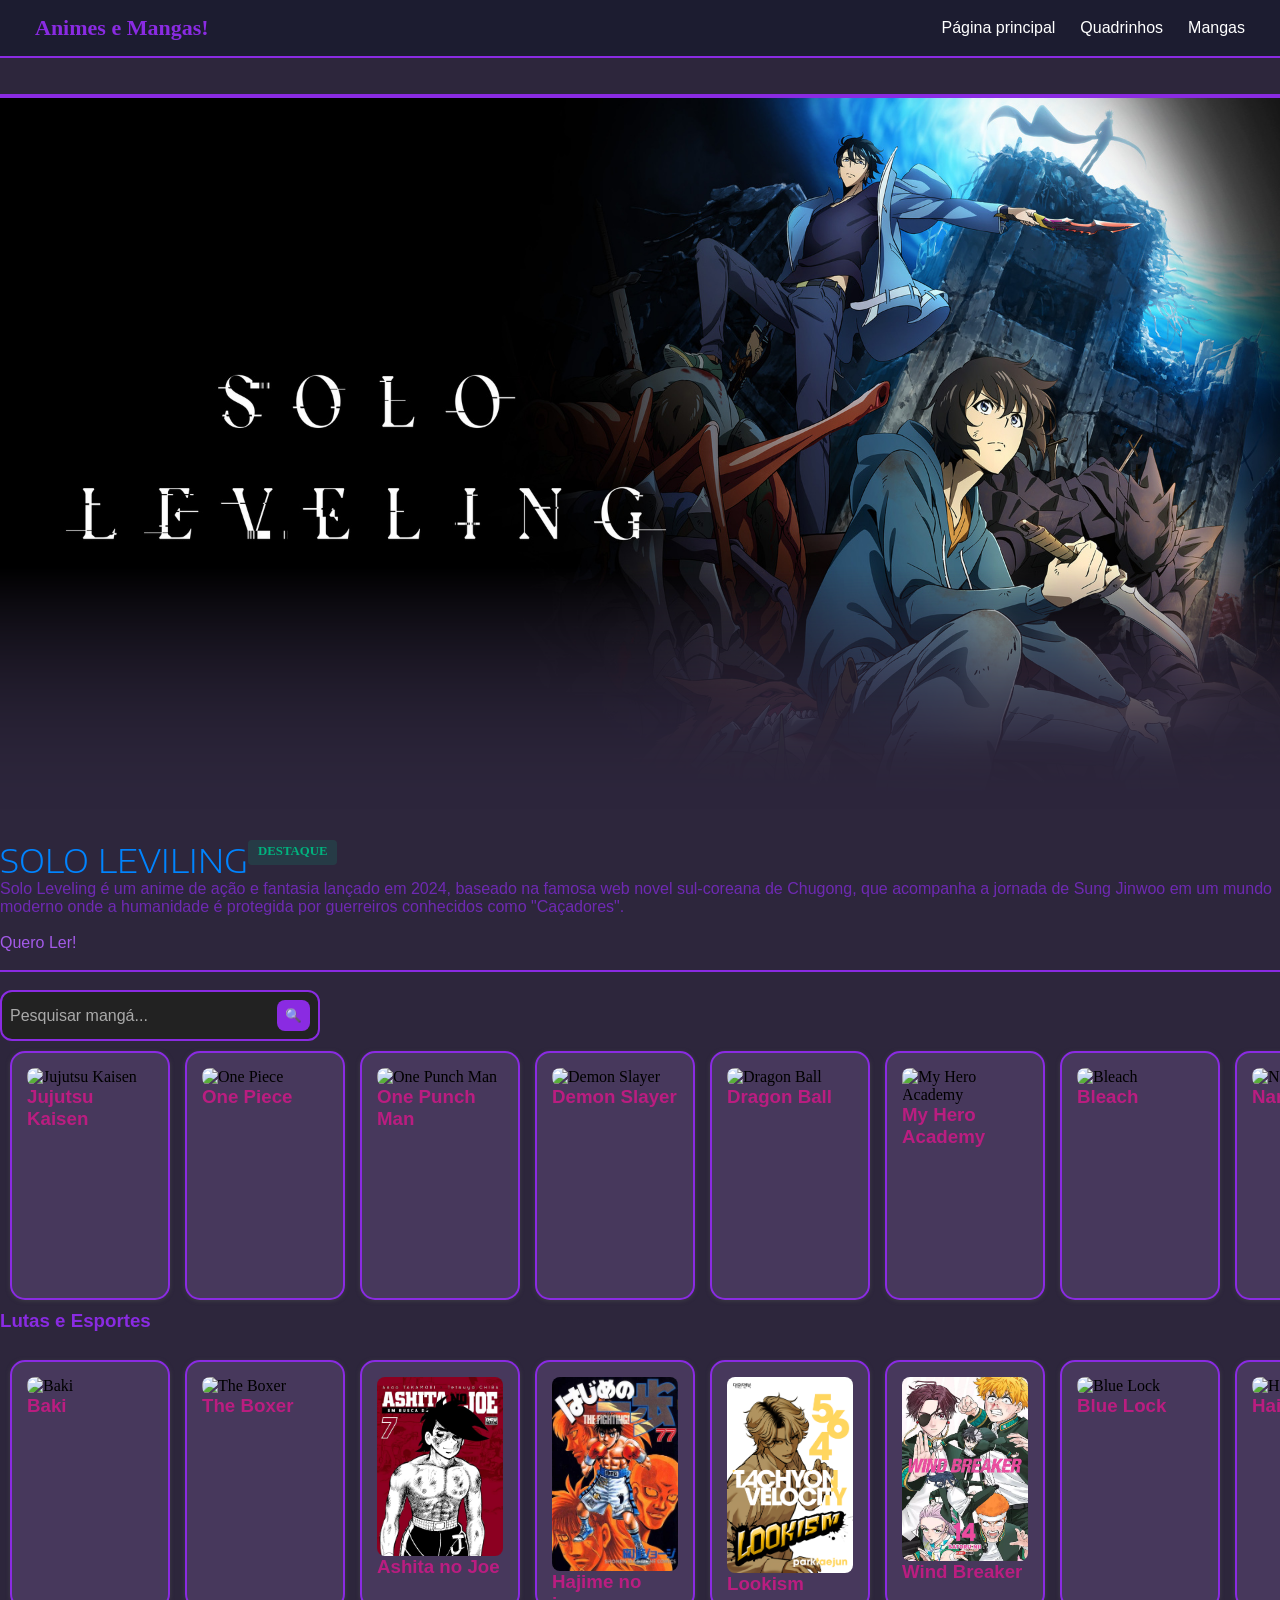
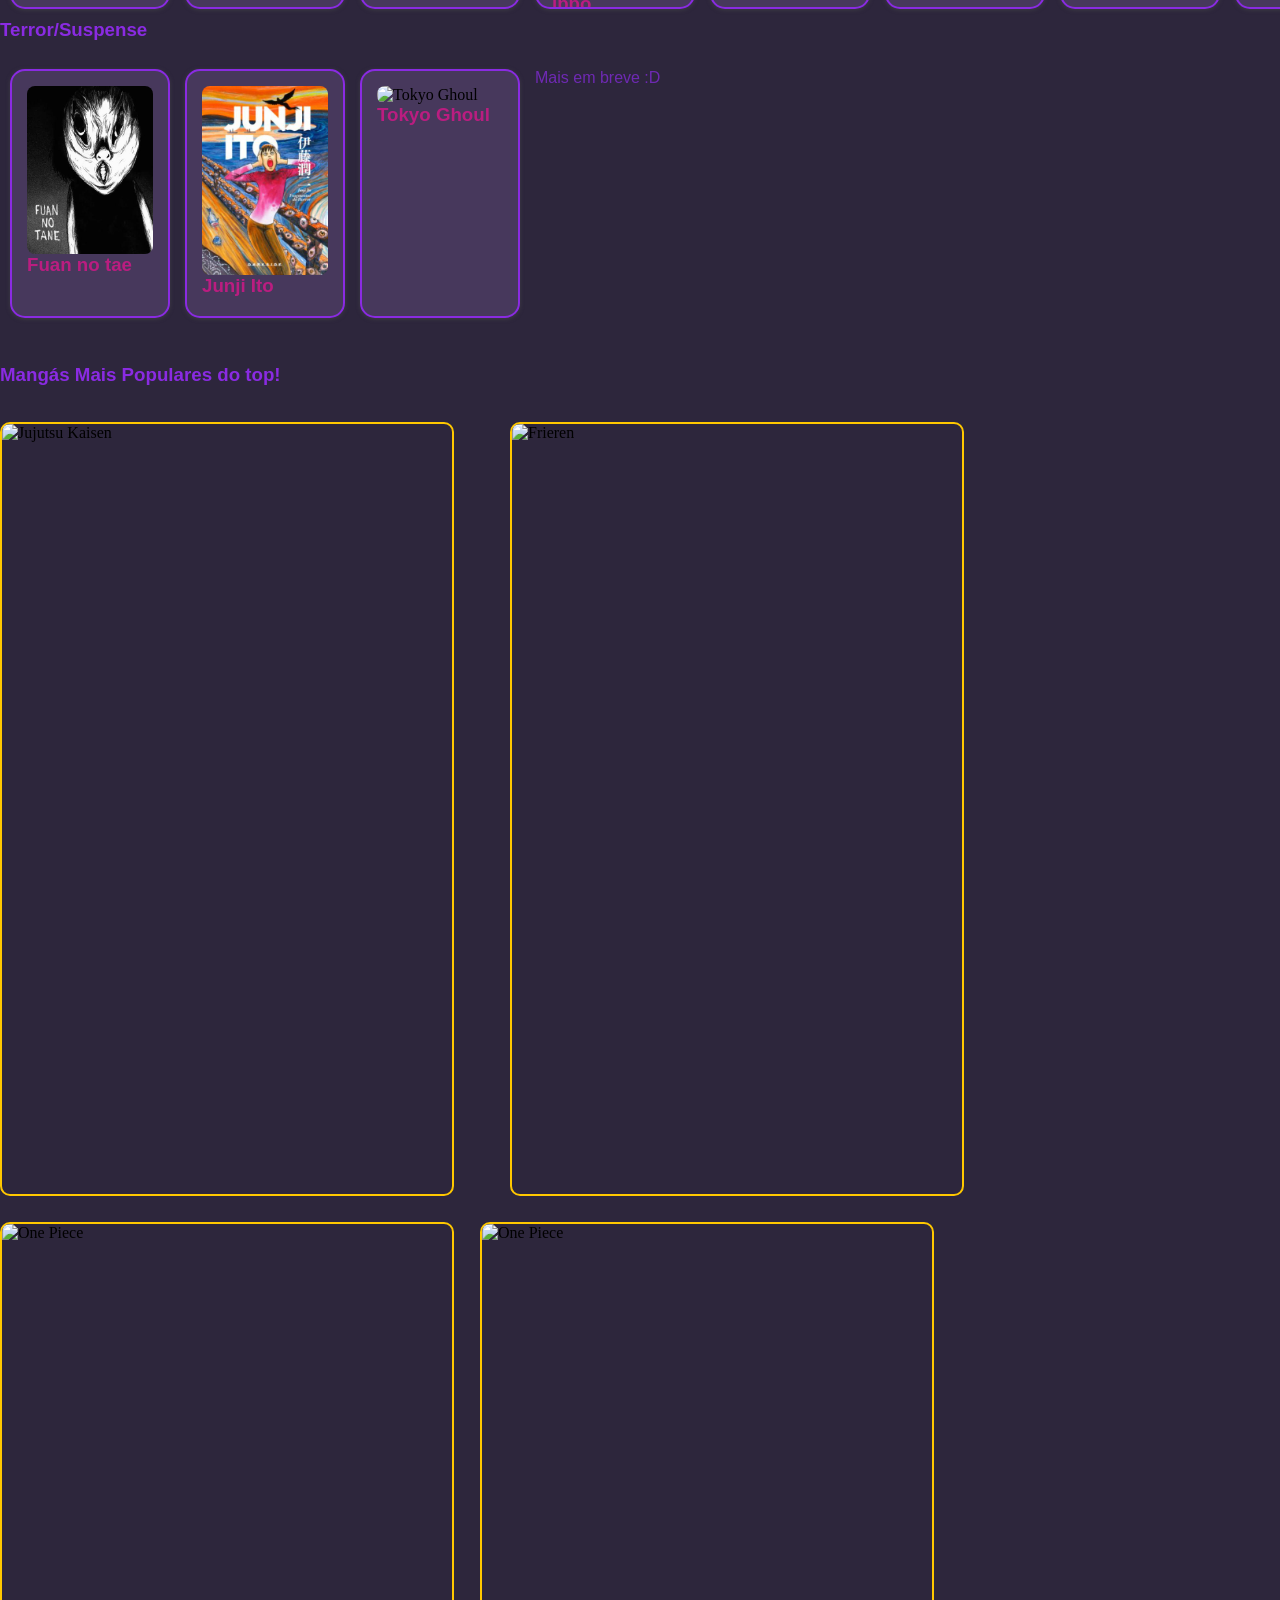
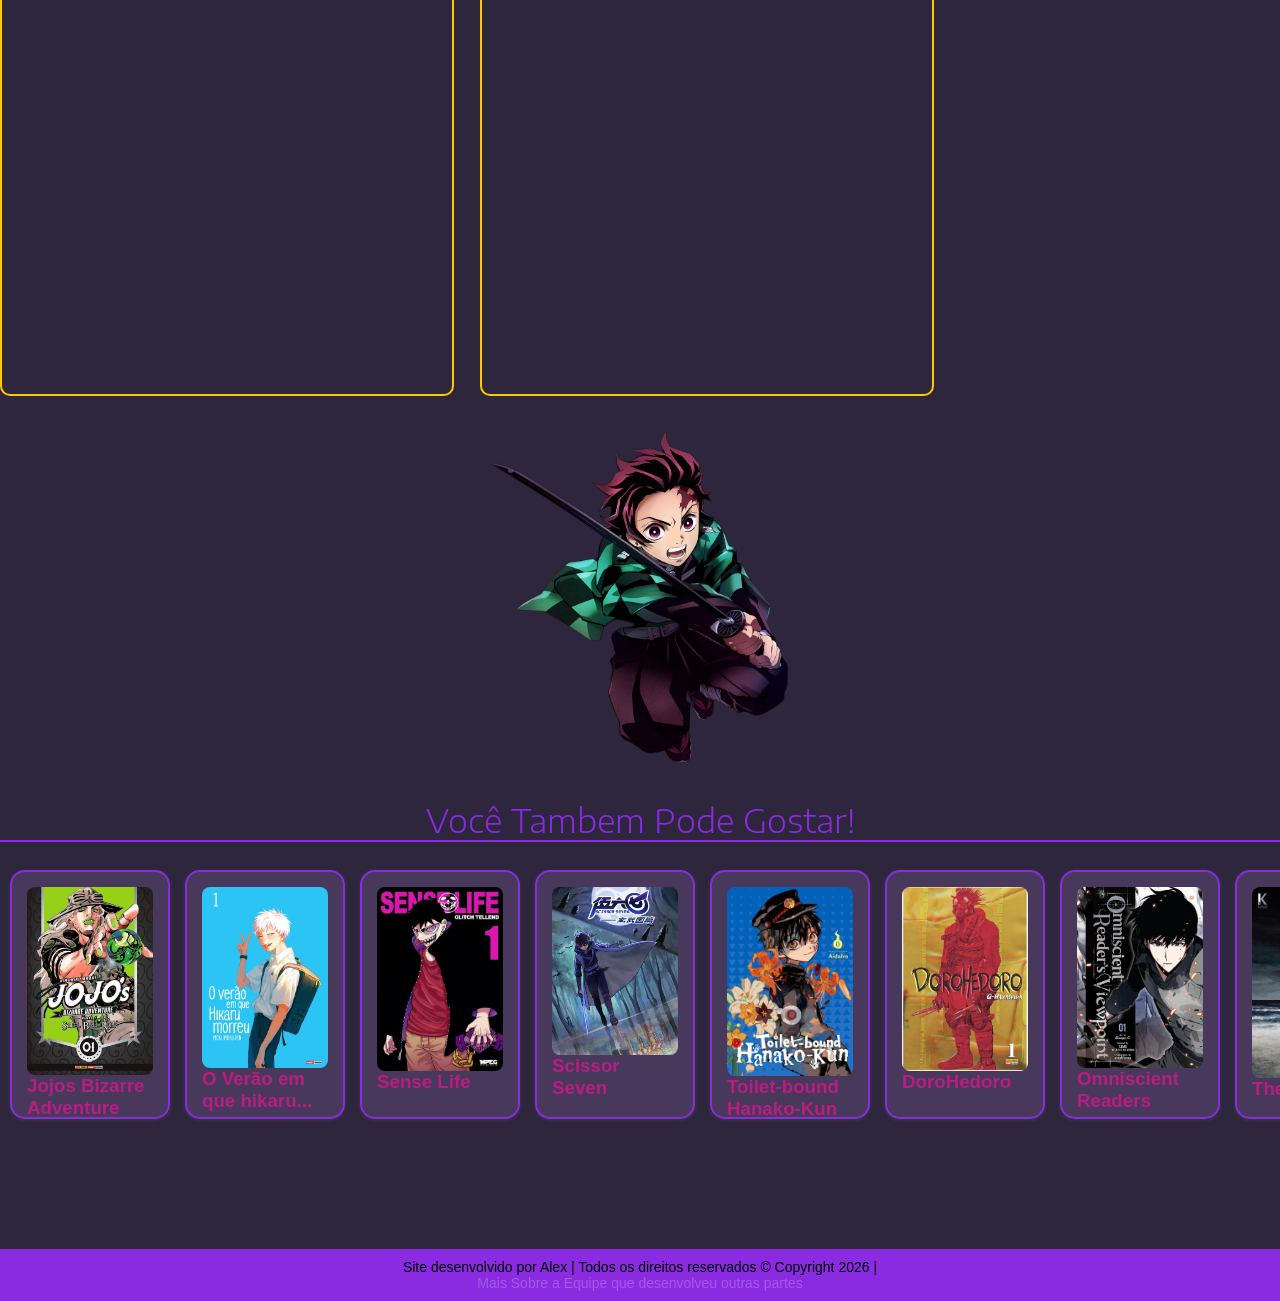
==== index.html @ 8c0b1f34 "Rename mangas-e-animes.html to index.html" ====
<!DOCTYPE html>
<html lang="pt-br">
<head>
    <meta charset="UTF-8">
    <meta name="viewport" content="width=device-width, initial-scale=1.0">
    <title>Mangas e Animes</title>
    <link rel="stylesheet" href="css-mangas-e-animes.css">
    
    <!-- Usando fontes que eu achei no google fonts, para deixar o site mais bonito :)-->
    <link rel="preconnect" href="https://fonts.googleapis.com">
<link rel="preconnect" href="https://fonts.gstatic.com" crossorigin>
<link href="https://fonts.googleapis.com/css2?family=Encode+Sans+Expanded:wght@100;200;300;400;500;600;700;800;900&display=swap" rel="stylesheet">
</head>

<body>
    <header class="navbar">

    <h2 class="logo">Animes e Mangas!</h2>
  


    <nav class="links">
        <a href="index">Página principal</a>
        <a href="index.html">Quadrinhos</a>
        <a href="mangas.html">Mangas</a>
    </nav>

    </div>


    </header>
<br>
<br>
<div id="inicio">
<section class="banner">
<img class="banner" src="./Site-Mangas-Quadrinhos-main/imagens/Solo Leving.jpg" alt="">
</section>

<br>
<div class="titulo">
<h1 class="encode-sans-expanded-light">SOLO LEVILING </h1>
<span class="tag-destaque">DESTAQUE</span>
</div>
<p>Solo Leveling é um anime de ação e fantasia lançado em 2024, baseado na famosa web novel sul-coreana de Chugong, que acompanha a jornada de Sung Jinwoo em um mundo moderno onde a humanidade é protegida por guerreiros conhecidos como "Caçadores".</p>
<br>
<a href="#"> Quero Ler!</a>
<br>
</div>
<br>
<hr style="background-color: blueviolet;">
<br>

<div class="pesquisa">
    <input
        type="search"
        id="pesquisar"
        placeholder="Pesquisar mangá..."
    >

    <button type="button">🔍</button>
</div>

<div class="conteudo">
    <div class="catalogo">

    <div class="card-semana">
    <img src="https://res.cloudinary.com/diygdzry/image/upload/f_auto/q_auto/Jujutsu-kaisen_1.png" alt="Jujutsu Kaisen">
    <h3>Jujutsu Kaisen</h3>
</div>

    <div class="card-semana">
        <img src="https://res.cloudinary.com/diygdzry/image/upload/v1795433057/One_Piece2.jpg" alt="One Piece">
        <h3>One Piece</h3>
    </div>

    <div class="card-semana">
        <img src="https://res.cloudinary.com/diygdzry/image/upload/v1795433365/one_punch.jpg" alt="One Punch Man">
        <h3>One Punch Man</h3>
    </div>
    <div class="card-semana">
        <img src="https://res.cloudinary.com/diygdzry/image/upload/v1795433063/Demon-Slayer.jpg" alt="Demon Slayer">
        <h3>Demon Slayer</h3>
    </div>
     <div class="card-semana">
        <img src="https://res.cloudinary.com/diygdzry/image/upload/v1795433365/goku.jpg" alt="Dragon Ball">
        <h3>Dragon Ball</h3>
    </div>

 <div class="card-semana">
        <img src="https://res.cloudinary.com/diygdzry/image/upload/v1795433365/myhero.jpg" alt="My Hero Academy">
        <h3>My Hero Academy</h3>
    </div>
    
    <div class="card-semana">
        <img src="https://res.cloudinary.com/diygdzry/image/upload/v1795433108/bleacj.jpg" alt="Bleach">
        <h3>Bleach</h3>
    </div>

    <div class="card-semana">
        <img src="https://res.cloudinary.com/diygdzry/image/upload/v1795433054/narut2.jpg" alt="Naruto">
        <h3>Naruto</h3>
    </div>

    <div class="card-semana">
        <img src="https://res.cloudinary.com/diygdzry/image/upload/v1795433064/csm.png">
        <h3>Chainsaw Man</h3>
    </div>

  <div class="card-semana">
        <img src="https://res.cloudinary.com/diygdzry/image/upload/v1795433097/Black_Clover.png" alt="Black Clover">
        <h3>Black Clover</h3>
    </div>

  <div class="card-semana">
        <img src="https://res.cloudinary.com/diygdzry/image/upload/v1795433665/Solo-Leveling.jpg" alt="Solo Leviling">
        <h3>Solo Leveling</h3>
    </div>

    <div class="card-semana">
        <img src="https://res.cloudinary.com/diygdzry/image/upload/v1795433093/Berserk.webp">
        <h3>Berserk</h3>
    </div>

    <div class="card-semana">
        <img src="https://res.cloudinary.com/diygdzry/image/upload/v1795433431/Tokyo_Ghoul.webp" alt="Tokyo Ghoul">
        <h3>Tokyo Ghoul</h3>
    </div>

     <div class="card-semana">
        <img src="./Site-Mangas-Quadrinhos-main/imagens/boruto.jpg" alt="Boruto">
        <h3>Boruto</h3>
    </div>

     <div class="card-semana">
        <img src="https://res.cloudinary.com/diygdzry/image/upload/v1795433432/VagaBond.jpg" alt="Vagabond">
        <h3>Vagabond</h3>
    </div>


     <div class="card-semana">
        <img src="https://res.cloudinary.com/diygdzry/image/upload/v1795433431/Gachiakuta.jpg" alt="Gachiakuta">
        <h3>Gachiakuta</h3>
    </div>


     <div class="card-semana">
        <img src="https://res.cloudinary.com/diygdzry/image/upload/v1795433431/sakamoto.jpg" alt="Sakamoto Days">
        <h3>Sakamoto Days</h3>
    </div>

    <div class="card-semana">
        <img src="https://res.cloudinary.com/diygdzry/image/upload/v1795433657/Hells.webp" alt="Hells Paradise">
        <h3>Hells Paradise</h3>
    </div>
<div class="card-semana">
        <img src="https://res.cloudinary.com/diygdzry/image/upload/v1795433692/Boxer.jpg" alt="The Boxer">
        <h3>Boxer</h3>
    </div>

    <div class="card-semana">
        <img src="https://res.cloudinary.com/diygdzry/image/upload/v1795433664/SetePecadosCapitais.jpg" alt="Sete Pecados Capitais">
        <h3>Sete Pecados Capitais</h3>


    </div>
   
    </div>
    </div>
<h3 class="h3"> Lutas e Esportes</h3>
    <br>
    <div class="conteudo">
    <div class="catalogo">
        <div class="card-semana">
        <img src="https://res.cloudinary.com/diygdzry/image/upload/v1795096347/Baki.jpg" alt="Baki">
        <h3>Baki</h3>
        </div>
        <div class="card-semana">
        <img src="https://res.cloudinary.com/diygdzry/image/upload/v1795433692/Boxer.jpg" alt="The Boxer">
        <h3>The Boxer</h3>
        </div>

        <div class="card-semana">
        <img src="./Site-Mangas-Quadrinhos-main/imagens/Ashita.jpg" alt="Ashita no Joe">
        <h3>Ashita no Joe</h3>
        </div>

        <div class="card-semana">
        <img src="./Site-Mangas-Quadrinhos-main/imagens/Hajime No ippo.jpg" alt="Hajime no Ippo">
        <h3>Hajime no ippo</h3>
        </div>

        <div class="card-semana">
        <img src="./Site-Mangas-Quadrinhos-main/imagens/LOOKSM.png" alt="Lookism">
        <h3>Lookism</h3>
        </div>

        <div class="card-semana">
        <img src="./Site-Mangas-Quadrinhos-main/imagens/Wind Breaker.webp" alt="Lookism">
        <h3>Wind Breaker</h3>
        </div>

        <div class="card-semana">
        <img src="https://res.cloudinary.com/diygdzry/image/upload/b_rgb:FC41CB/f_auto/q_auto/Boreloki.webp" alt="Blue Lock">
        <h3>Blue Lock</h3>
        </div>

        <div class="card-semana">
        <img src="https://res.cloudinary.com/diygdzry/image/upload/v1795433657/Haikyu.jpg" alt="Haikyu">
        <h3>Haikyu!!</h3>
        </div>

        <div class="card-semana">
        <img src="./Site-Mangas-Quadrinhos-main/imagens/Basquete.jpg" alt="Kuroko no basket">
        <h3>Kuroko no basket</h3>
        </div>

        <div class="card-semana">
        <img src="./Site-Mangas-Quadrinhos-main/imagens/Ao-shi.webp" alt="Ao shi">
        <h3>Ao shi</h3>
        </div>

        <div class="card-semana">
        <img src="./Site-Mangas-Quadrinhos-main/imagens/Medalist.jpg" alt="Haikyu">
        <h3>Medalist</h3>
        </div>


        </div>
        </div>
          <h3 class="h3">Terror/Suspense </h3>
<br>


<div class="conteudo">
    <div class="catalogo">

    <div class="card-semana">
        <img src="./Site-Mangas-Quadrinhos-main/imagens/Terror.jpeg" alt="Fuan no tae">
        <h3>Fuan no tae</h3>
    </div>
    
    <div class="card-semana">
        <img src="./Site-Mangas-Quadrinhos-main/imagens/terror.webp" alt="Junji Ito">
        <h3>Junji Ito</h3>
    </div>

    <div class="card-semana">
        <img src="https://res.cloudinary.com/diygdzry/image/upload/v1795433431/Tokyo_Ghoul.webp" alt="Tokyo Ghoul">
        <h3>Tokyo Ghoul</h3>
    </div>
    <p> Mais em breve :D</p>
    </div>
    </div>

    
    
<br>
<br>
<h3 class="h3"> Mangás Mais Populares do top!</h3>
<br>
<br>
<!-- Usando divs para separar cada lado da capa do manga, entendi que se criar duas divs com dois versos e lados vc consegue fazer frente e verso-->
 <div class="catalogo-top">
<div class="card">
    <div class="card-inner">

        <div class="frente">
            <img src="https://res.cloudinary.com/diygdzry/image/upload/v1795433658/imagem-higuruma.jpg" alt="Jujutsu Kaisen">
        </div>

        <div class="verso">
            <h1 class="encode-sans-expanded-light-1">JUJUTSU KAISEN</h1>
        
            <br>
            <p>
                Jujutsu Kaisen é um anime e mangá de ação e fantasia sombria focado em combates intensos, rituais de feitiçaria e maldições sobrenaturais.
                A história acompanha Yuji Itadori, um estudante de ensino médio com físico atlético impressionante. Para salvar seus amigos de criaturas monstruosas conhecidas como "Maldições" (nascidas das emoções negativas humanas), ele engole um dedo mumificado de Ryomen Sukuna, o "Rei das Maldições".

            </p>
            <img class="video-card" src="./Site-Mangas-Quadrinhos-main/imagens/jjk.jpg" alt="Jujutsu Kaisen">
            <img class="video-card" src="./Site-Mangas-Quadrinhos-main/imagens/jjk2.jpg" alt="Jujutsu Kaisen">

    <p> Ao se tornar o hospedeiro dessa entidade maligna, Yuji é introduzido ao mundo secreto dos Feiticeiros Jujutsu. Sob a tutela do poderoso professor Satoru Gojo, ele entra para a Escola Técnica de Jujutsu de Tóquio para aprender a controlar seus novos poderes, coletar os dedos restantes de Sukuna e adiar a sua própria sentença de morte.</p>
    <br>
    Ação e Luta 
    Sobrenatural e Fantasia Sombria
    Suspense / Terror Psicológico
        </div>

    </div>
</div>
<br>
<br>

<br>
<br>
<div class="card">
    <div class="card-inner">

        <div class="frente">
            <img src="https://res.cloudinary.com/diygdzry/image/upload/v1795433657/frieren.jpg" alt="Frieren">

        </div>

        <div class="verso">
        <h1 class="encode-sans-expanded-light-2">Frieren: Beyond Journey's End</h1>
        <p>Frieren: Beyond Journey's End (ou Frieren e a Jornada para o Além) é um aclamado anime de fantasia e drama que subverte os clichês tradicionais do gênero ao começar justamente onde a maioria das histórias termina. Em vez de focar na grande batalha para salvar o mundo, a trama se inicia logo após o grupo de heróis derrotar o Rei Demônio e retornar triunfante para casa.</p>
         <div class="so-pra_ficar-bonito">
            <img class="video-card" src="./Site-Mangas-Quadrinhos-main/imagens/frieren1.jpeg" alt="Frieren">
            <img class="video-card" src="./Site-Mangas-Quadrinhos-main/imagens/frieren2.jpg" alt="Frieren">
         </div>
    <p>A narrativa acompanha a elfa imortal Frieren. Como os elfos vivem milhares de anos, a jornada de dez anos que ela passou com seus amigos humanos pareceu apenas um breve piscar de olhos. Após o grupo se separar, Frieren passa 50 anos isolada coletando feitiços. Ao reencontrar seus antigos companheiros, ela se depara com a dura realidade do envelhecimento e da mortalidade ao testemunhar o funeral do herói Himmel. Tomada pelo arrependimento de não ter valorizado o tempo curto que tinha com ele, ela decide mudar sua perspectiva.</p>
    <br>
  
    Fantasia,
    Aventura,
    Ação e Luta

        </div>
    
    </div>
</div>

<div class="card">
    <div class="card-inner">

        <div class="frente">
            <img src="https://res.cloudinary.com/diygdzry/image/upload/v1795433738/onepiece.jpg" alt="One Piece">
        </div>

        <div class="verso">
        <h1 class="encode-sans-expanded-light-3"> One Piece</h1>
        <p>One Piece é um dos animes mais famosos, longevos e influentes de todos os tempos, baseado na obra-prima do autor Eiichiro Oda. A história se passa em um mundo vasto dominado por oceanos e ilhas exóticas, e gira em torno da "Grande Era dos Piratas".</p>
        <div class="so-pra_ficar-bonito">
       <img class="video-card" src="./Site-Mangas-Quadrinhos-main/imagens/lol.jpg" alt="one Piece">
       <img class="video-card" src="./Site-Mangas-Quadrinhos-main/imagens/lol2.jpg" alt="one Piece">

       </div>
    <p>A trama começa com a execução de Gol D. Roger, o Lendário Rei dos Piratas. Antes de morrer, ele revela ao mundo que escondeu seu maior tesouro, o One Piece, em algum lugar da última ilha da Grand Line (a rota marítima mais perigosa do planeta). Anos depois, o jovem Monkey D. Luffy decide ir para o mar com o sonho de encontrar esse tesouro e se tornar o novo Rei dos Piratas. No caminho, Luffy — que ganhou o poder de esticar seu corpo como borracha após comer uma fruta mística (Akuma no Mi) — recruta uma tripulação leal, os Piratas do Chapéu de Palha.</p>
    <br>
    Shonen Classico / Aventura
    Ação e Luta
    Comedia
    Drama e Misterio

        </div>

    </div>
</div>

<div class="card">
    <div class="card-inner">

        <div class="frente">
            <img src="https://res.cloudinary.com/diygdzry/image/upload/v1795433691/Boreloki.webp" alt="One Piece">
        </div>

        <div class="verso">
        <h1 class="encode-sans-expanded-light-4"> Blue Lock</h1>
       <p>Blue Lock é um anime de futebol eletrizante e psicológico, baseado no aclamado mangá de Muneyuki Kaneshiro. A obra quebra completamente a lógica tradicional de que o trabalho em equipe e a amizade vencem jogos, focando no desenvolvimento do egoísmo puro para alcançar o topo</p>
   <img class="video-card" src="./Site-Mangas-Quadrinhos-main/imagens/BlueLock2.jpg" alt="Blue Lock">
   <img class="video-card" src="./Site-Mangas-Quadrinhos-main/imagens/BlueLock3.webp" alt="Blue Lock">

   <p> A história se passa após a eliminação da Seleção Japonesa na Copa do Mundo de 2018. Visando mudar o futebol do país para ganhar o próximo mundial, a União Japonesa de Futebol contrata o excêntrico e impiedoso treinador Jinpachi Ego. Ele cria o projeto "Blue Lock", uma instituição prisional de segurança máxima para onde envia os 300 melhores atacantes juvenis do Japão. O objetivo é fazer com que eles compitam em testes brutais e de eliminação contínua até restar apenas um: o atacante mais egoísta, letal e perfeito do mundo. Quem for eliminado perde para sempre o direito de defender a seleção nacional. O protagonista é Yoichi Isagi, um jogador comum que decide abandonar seus conceitos de união para despertar o "monstro" de seu próprio ego.</p>
   <br>
   Esporte(Futebol)
   Battle Royale/Sobrevivencia
   Shounen Psicológico
   Ação e Suspense
        </div>

    </div>
    </div>
</div>

<br>
<br>
<img class="coisa-legal" src="./Site-Mangas-Quadrinhos-main/imagens/Fundo de tanjiro3 Removido.png" alt="Tanjiro">

     <br>
     <br>
    <h1 class="encode-sans-expanded-light5"> Você Tambem Pode Gostar!</h1>
<br>
<div class="conteudo">
    <div class="catalogo">

    <div class="card-semana">
        <img src="./Site-Mangas-Quadrinhos-main/imagens/Jojo.png" alt="Jojos">
        <h3>Jojos Bizarre Adventure</h3>
    </div>

     <div class="card-semana">
        <img src="./Site-Mangas-Quadrinhos-main/imagens/Nuncavinavida.jpeg" alt="O verão em que hikaru morreu">
        <h3> O Verão em que hikaru...</h3>
    </div>

     <div class="card-semana">
        <img src="./Site-Mangas-Quadrinhos-main/imagens/sense-life.jpg" alt="sense-life">
        <h3>Sense Life</h3>
    </div>

    <div class="card-semana">
        <img src="./Site-Mangas-Quadrinhos-main/imagens/Anime-favorito_tosse_quis-dizer-mangá.jpg" alt="Scissor Seven">
        <h3>Scissor Seven</h3>
    </div>

     <div class="card-semana">
        <img src="./Site-Mangas-Quadrinhos-main/imagens/Banheiro-ksksks.jpg" alt="Scissor Seven">
        <h3>Toilet-bound Hanako-Kun</h3>
    </div>

     <div class="card-semana">
        <img src="./Site-Mangas-Quadrinhos-main/imagens/DoroHedoro.jpg" alt="Scissor Seven">
        <h3>DoroHedoro</h3>
    </div>

     <div class="card-semana">
        <img src="./Site-Mangas-Quadrinhos-main/imagens/Omniscient.jpg" alt="Scissor Seven">
        <h3>Omniscient Readers</h3>
    </div>
     <div class="card-semana">
        <img src="./Site-Mangas-Quadrinhos-main/imagens/O-horizonte.jpeg" alt="The Horizon">
        <h3>The Horizon</h3>
    </div>

    <div class="card-semana">
        <img src="./Site-Mangas-Quadrinhos-main/imagens/Akane-banashi.jpeg" alt="The Horizon">
        <h3>Akanebanashi</h3>
    </div>
<p> Mais em breve :D</p>
</div>
</div>
 <footer>
        Site desenvolvido por Alex | Todos os direitos reservados © Copyright 2026 | <br>
        <a href="./Creditos.html">
        Mais Sobre a Equipe que desenvolveu outras partes
        </a>
    </footer>
<script src="./Tentando-usar_java.js">const pesquisa = document.querySelector("#pesquisar");

const cards = document.querySelectorAll(".cards-semana");

pesquisa.addEventListener("input", function() {

    const texto = pesquisa.value.toLowerCase();

    cards.forEach(function(card) {

        const nome = card.textContent.toLowerCase();

        if (nome.includes(texto)) {
            card.hidden = false;
        } else {
            card.hidden = true;
        }

    });

});</script>

</body>
</html>
---- css-mangas-e-animes.css ----
*{
    margin: 0;
    padding: 0;
}
body{
    background-color: #2d263c;
    font-family: E;
}
.pesquisa {
    display: flex;
    align-items: center;
    gap: 8px;
    width: 300px;
    padding: 8px;
    background: #222;
    border: 2px solid blueviolet;
    border-radius: 12px;
}

.pesquisa input {
    flex: 1;
    min-width: 0;
    background: transparent;
    border: none;
    outline: none;
    color: white;
    font-size: 16px;
}

.pesquisa input::placeholder {
    color: #aaa;
}

.pesquisa button {
    background: blueviolet;
    color: white;
    border: none;
    border-radius: 8px;
    padding: 8px;
    cursor: pointer;
}
[hidden] {
    display: none !important;
}
.catalogo-top {
    display: flex;
    gap: 30px;
    flex-wrap: wrap;
}
.encode-sans-expanded-light {
  font-family: "Encode Sans Expanded", sans-serif;
  font-weight: 300;
  color: blueviolet;
  font-style: normal;
  color: rgb(0, 132, 255);
}

.encode-sans-expanded-light5 {
  font-family: "Encode Sans Expanded", sans-serif;
  font-weight: 300;
  color: blueviolet;
  text-align: center;
  font-style: normal;

  border-bottom: 2px solid;
}

.encode-sans-expanded-light-6 {
  font-family: "Encode Sans Expanded", sans-serif;
  font-weight: 300;
  color: red;
  text-align: center;
  font-style: normal;

}


.h3{
    color: blueviolet;
    font-family:'Gill Sans', 'Gill Sans MT', Calibri, 'Trebuchet MS', sans-serif;
}
/* Aqui eu sinceramente não entendi por que funcionou, ja que tambem fiz css inline, talvez esse border none tenha dado espaço para mudar a cor do hr ja diretamente no css inline. enfim pelo menos deu certo */
hr {
    border: none;
    height: 2px;
}
/*era pra ser video mas o github desgraçado disse que tava pesado :( */
.video-card{
    width: 200px;
    border: blueviolet 2px solid;
    border-radius: 20px;
    
}
.encode-sans-expanded-light-1 {
  font-family: "Encode Sans Expanded", sans-serif;
  font-weight: 300;
  color: blueviolet;
  font-style: normal;
  transition: 0.4s;
}



.encode-sans-expanded-light-1:hover {
  transform: scaleY(1.1);
  color: yellow;
}
/* Aqui eu separei cada parte para cada titulo do site para cor e fonte, por que n sei se tem algum outro jeito de fazer junto e separado */
.encode-sans-expanded-light-2 {
  font-family: "Encode Sans Expanded", sans-serif;
  font-weight: 300;
  color: blueviolet;
  font-style: normal;
  transition: 0.4s;
}
.encode-sans-expanded-light-2:hover {
  transform: scaleY(1.1);
  color: rgb(0, 255, 255);
}
.encode-sans-expanded-light-3 {
  font-family: "Encode Sans Expanded", sans-serif;
  font-weight: 300;
  color: blueviolet;
  font-style: normal;
  transition: 0.4s;
}
.encode-sans-expanded-light-3:hover {
  transform: scaleY(1.1);
  color: red;
}

.encode-sans-expanded-light-4 {
  font-family: "Encode Sans Expanded", sans-serif;
  font-weight: 300;
  color: blueviolet;
  font-style: normal;
  transition: 0.4s;
}
.encode-sans-expanded-light-4:hover {
  transform: scaleY(1.1);
  color: rgb(0, 174, 255);
}


.titulo{
    display:flex;
    
}
p{
    color: rgba(137, 43, 226, 0.716);
    font-family: 'Gill Sans', 'Gill Sans MT', Calibri, 'Trebuchet MS', sans-serif;
}
a{
    color: rgb(163, 90, 232);
    text-decoration: none;
    transition: 0.3s;
    font-family: 'Lucida Sans', 'Lucida Sans Regular', 'Lucida Grande', 'Lucida Sans Unicode', Geneva, Verdana, sans-serif;
    transition: 0.3s;
}

a:hover{
    color: red;
    transform: translateY(-3px);
    border-bottom: red 2px solid;
}
/* text decoration none, para tirar a barrinha de baixo */
.navbar {
   
    background: #1c1c30;

    display: flex;
    align-items: center;
    justify-content: space-between;
    
    padding: 15px 35px;

    border-bottom: 2px solid blueviolet;
}

.logo {
    color: blueviolet;
    font-size: 22px;
}

.links {
    display: flex;
    gap: 25px;
}

.links a {
    color: white;
    text-decoration: none;
    transition: 0.3s;
}

.links a:hover {
    color: blueviolet;
    transform: translateY(-3px);
}
.banner {
    border-top: 2px blueviolet solid
    ;
    position: relative;
    width: 100%;
    height: 100%;
    
    overflow: hidden;
    


    -webkit-mask-image: linear-gradient(
        to bottom,
        black 65%,
        transparent 100%
    );
/* pesquisando um pouco usando, entendi que usar  linear gradiente da pra usar não só em backgrounds como tambem videos, conseguindo fazer um banner :P */
    mask-image: linear-gradient(
        to bottom,
        black 65%,
        transparent 100%
    );
}
.banner img{
    width: 100%;
}

.tag-destaque {
  background-color: rgba(0, 179, 126, 0.15);
  
  color: #00b37e;
  padding: 4px 10px;
  font-size: 0.8rem;
  font-weight: bold;
  border-radius: 4px;
  width: fit-content;
  margin-bottom: 15px;

}
.Top-Mangas{
    display: flex;
    gap: 20px;
}

.card {
    display: flex;
    width: 450px;
    height: 770px;
    perspective: 1000px;

}
/* Card inner serve para criar o efeito frente e verso usando o transition pelo oque eu entendi aprendendo com a IA */
.card-inner {
    width: 100%;
    height: 100%;
    position: relative;
    transform-style: preserve-3d;
    transition: transform 0.8s;
}

.card:hover .card-inner {
    transform: rotateY(180deg);
}

.frente, .verso {
    position: absolute;
    width: 100%;
    height: 100%;
    border-radius: 10px;
    overflow: hidden;
    backface-visibility: hidden;
     border: rgb(255, 200, 0) 2px solid;
    
}

.frente img {
    width: 100%;
    height: 100%;
    object-fit: cover;
}
.so-pra_ficar-bonito{
    display: flex;
}
.verso {
    background: #222;
    color: white;
    padding: 12px;
    box-sizing: border-box;
    transform: rotateY(180deg);
}


.banner video {
    width: 100%;
    height: 100%;
    object-fit: cover;
}
.conteudo {
    display: flex;
    align-items: flex-start;
    gap: 15px;
}


.card-semana {
  background-color: rgba(83, 65, 105, 0.705);
  padding: 15px;
  box-sizing: border-box;
  border-radius: 15px;
  overflow: hidden;
  transition: 0.3s ease;
  border: 2px solid blueviolet;
  height: 249px;
  box-shadow: rgba(72, 73, 73, 0.623) 0px 1px 4px;
  cursor: pointer;
  max-width: 230px;
  width: 100%;
  flex: 0 0 160px
}

.catalogo {
    display: flex;
    gap: 15px;

    overflow-x: auto;
    overflow-y: hidden;

    scroll-behavior: smooth;
    scroll-snap-type: x mandatory;

    padding: 10px;
}

/* Cada mangá */
.manga {
    flex: 0 0 160px;
    scroll-snap-align: start;
}

/* Personalizando a barra de rolagem */
.catalogo::-webkit-scrollbar {
    height: 8px;
}

.catalogo::-webkit-scrollbar-track {
    background: #222;
    border-radius: 10px;
}

.catalogo::-webkit-scrollbar-thumb {
    background: #8b0000;
    border-radius: 10px;
}

.catalogo::-webkit-scrollbar-thumb:hover {
    background: #c00000;
}

.catalogo::-webkit-scrollbar-thumb {
    background: #8b0000;
    border-radius: 10px;
}

.catalogo::-webkit-scrollbar-thumb:hover {
    background: #c00000;
}
.card-semana img {
  width: 100%;
  height: auto;
  object-fit: cover;
  display: block;
  border-radius: 8px;
}

.card-semana:hover {
  transform: scale(1.05);
  background-color: rgba(137, 43, 226, 0.69);
  box-shadow: rgba(72, 73, 73, 0.685) 0px 1px 15px;
}

.card-semana h3{
    color: rgb(186, 29, 128);
    font-family:'Trebuchet MS', 'Lucida Sans Unicode', 'Lucida Grande', 'Lucida Sans', Arial, sans-serif;
}

.card-semana1 img {
  width: 100%;
  height: auto;
  object-fit: cover;
  display: block;
  border-radius: 8px;
}

.coisa-legal{
    width: 300px;
    display: block;
  margin-left: auto;
  margin-right: auto;
    transition: 0.4s;
}

.coisa-legal:hover{
    transform: scale(1.1);
}

footer {
    text-align: center;
    background-color: blueviolet;
    color: black;
    font-family: "Montserrat", sans-serif;
    font-weight: 400;
    font-size: 0.875rem;
    padding: 10px;
    margin-top: 120px;
   
}
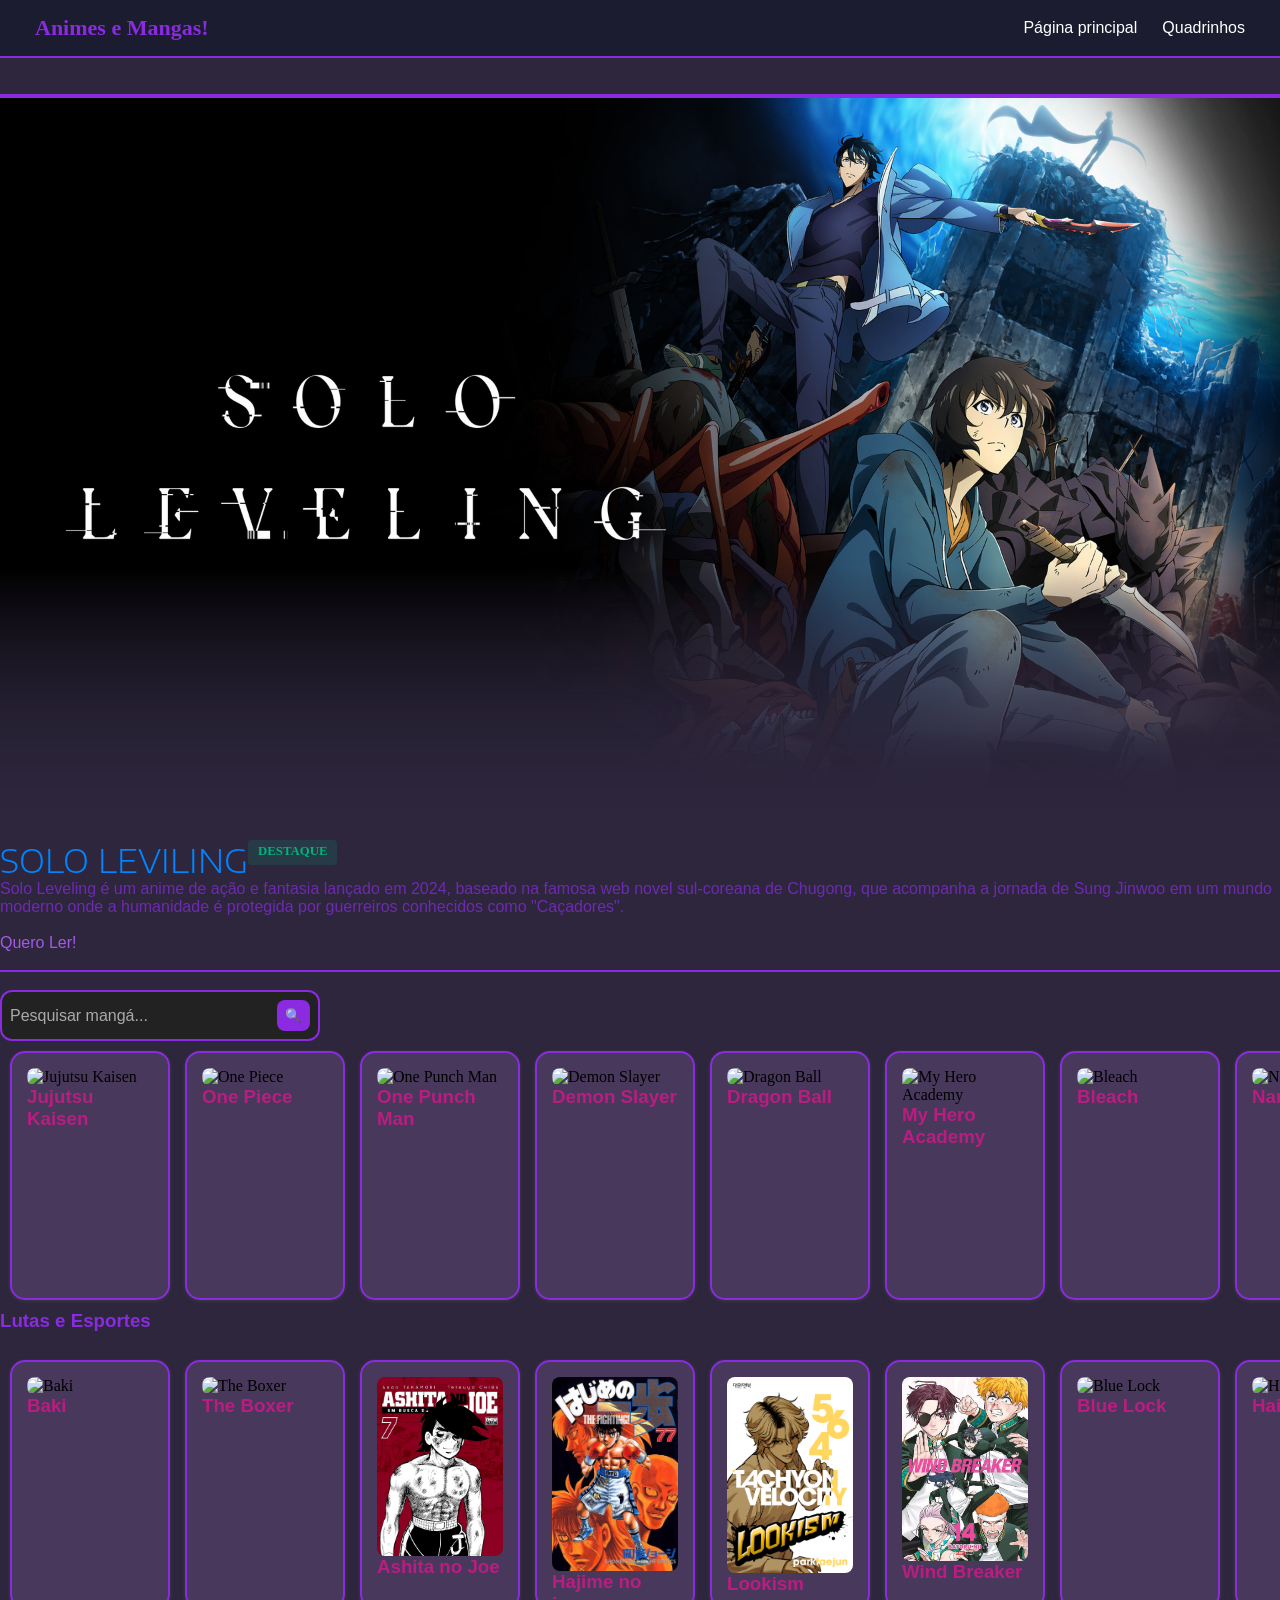
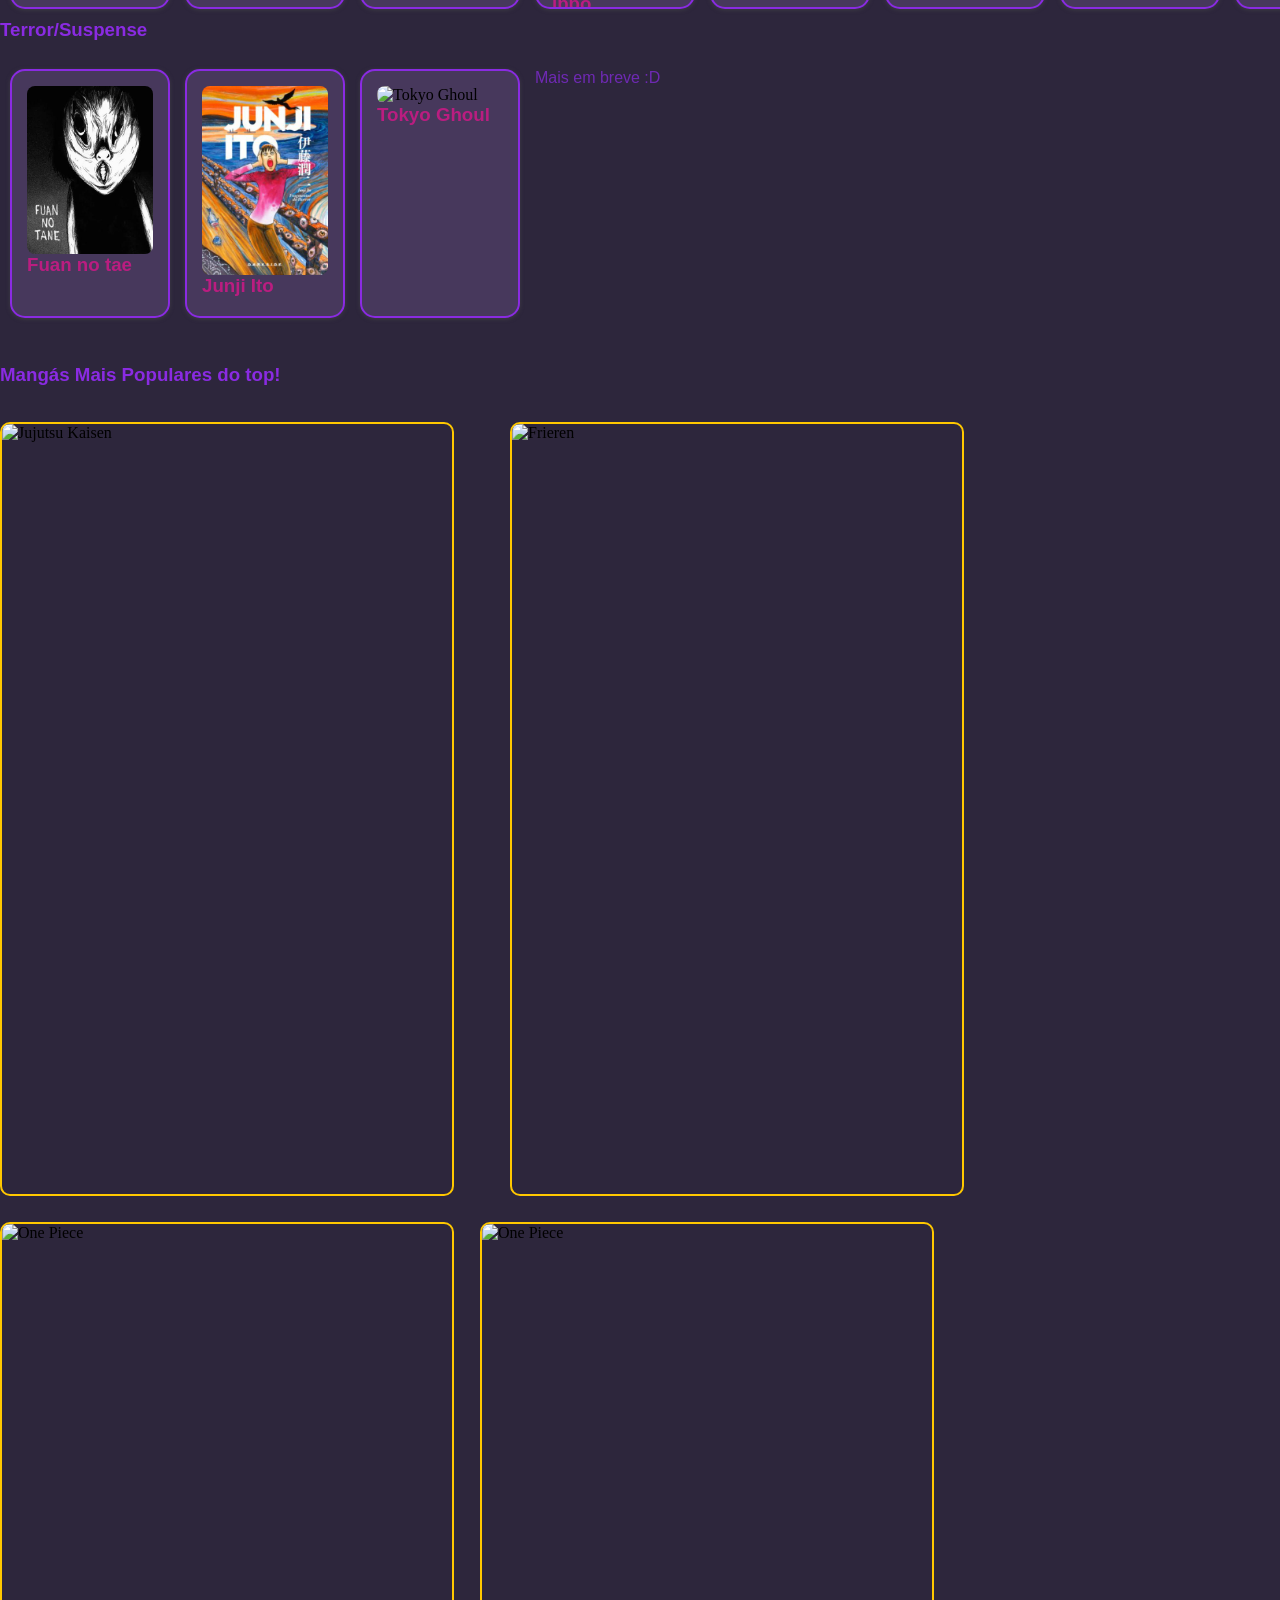
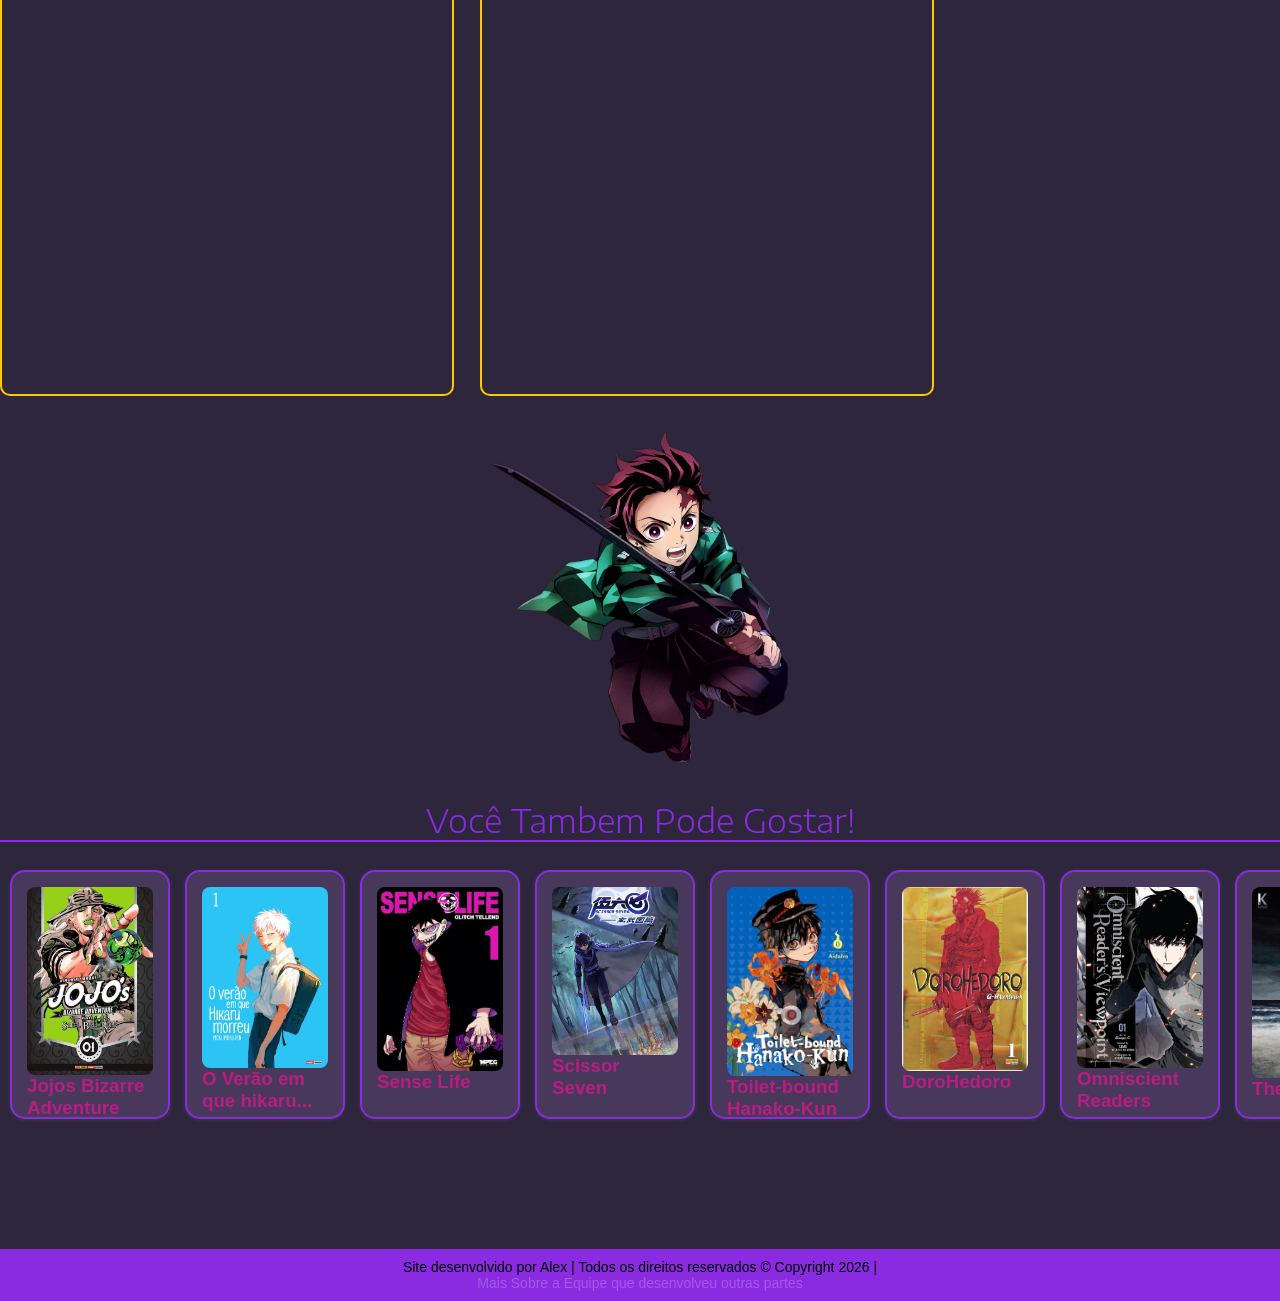
==== commit f09b250c: "Remove 'Mangas' link from navigation" ====
--- a/index.html
+++ b/index.html
@@ -20,9 +20,8 @@
 
 
     <nav class="links">
-        <a href="index">Página principal</a>
-        <a href="index.html">Quadrinhos</a>
-        <a href="mangas.html">Mangas</a>
+        <a href="#">Página principal</a>
+        <a href="#">Quadrinhos</a>
     </nav>
 
     </div>
